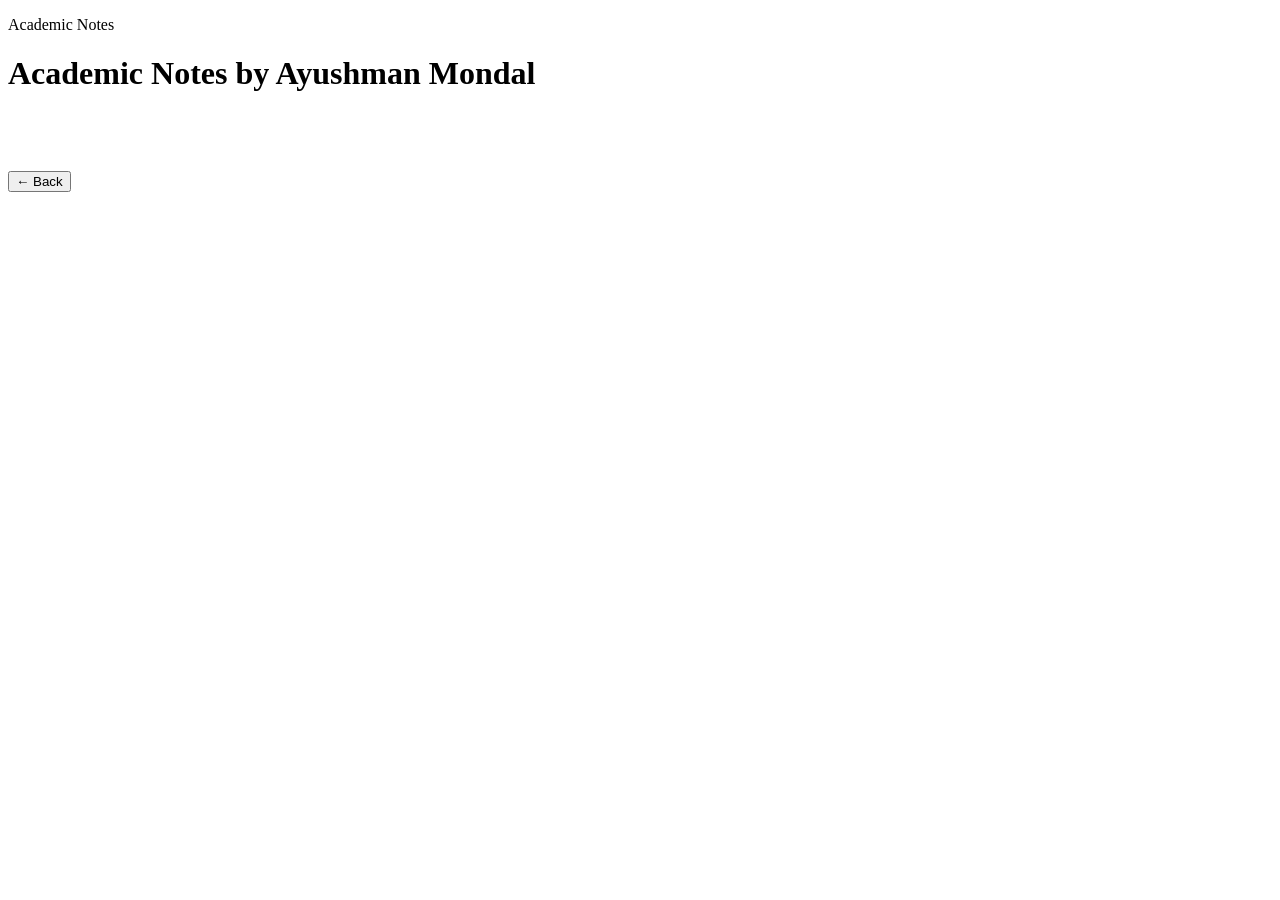
==== index.html @ 39b7a25b "Rename index (12).html to index.html" ====
<!DOCTYPE html>
<html lang="en">
<head>
<meta charset="UTF-8">
<meta name="viewport" content="width=device-width, initial-scale=1.0">
<title>Academic Notes — Ayushman Mondal</title>
<link rel="stylesheet" href="assets/css/style.css">

</head>
<body>

  <!-- HERO -->
  <div class="hero">
    <p class="hero-label">Academic Notes</p>
    <h1>Academic Notes
      <span class="hero-by">by Ayushman Mondal</span>
    </h1>
  </div>

  <!-- WAVE -->
  <div class="wave-wrap">
    <div class="wave-track">
      <!-- Wave 1 -->
      <svg viewBox="0 0 1440 28" preserveAspectRatio="none" xmlns="http://www.w3.org/2000/svg">
        <path fill="none" stroke="#ffffff" stroke-width="1.4"
          d="M0,14 C40,4 80,4 120,14 C160,24 200,24 240,14 C280,4 320,4 360,14
             C400,24 440,24 480,14 C520,4 560,4 600,14 C640,24 680,24 720,14
             C760,4 800,4 840,14 C880,24 920,24 960,14 C1000,4 1040,4 1080,14
             C1120,24 1160,24 1200,14 C1240,4 1280,4 1320,14 C1360,24 1400,24 1440,14"/>
      </svg>
      <!-- Wave 2 (seamless duplicate) -->
      <svg viewBox="0 0 1440 28" preserveAspectRatio="none" xmlns="http://www.w3.org/2000/svg">
        <path fill="none" stroke="#ffffff" stroke-width="1.4"
          d="M0,14 C40,4 80,4 120,14 C160,24 200,24 240,14 C280,4 320,4 360,14
             C400,24 440,24 480,14 C520,4 560,4 600,14 C640,24 680,24 720,14
             C760,4 800,4 840,14 C880,24 920,24 960,14 C1000,4 1040,4 1080,14
             C1120,24 1160,24 1200,14 C1240,4 1280,4 1320,14 C1360,24 1400,24 1440,14"/>
      </svg>
    </div>
  </div>

  <!-- APP -->
  <div class="app">

    <div class="toolbar">
      <button class="back-btn" id="backBtn" onclick="goBack()">&#8592; Back</button>
      <div class="level-title" id="levelTitle"></div>
    </div>

    <div class="breadcrumb" id="breadcrumb"></div>



    <div id="content"></div>
  </div>

<script src="data/site-data.js" defer></script>
<script src="assets/js/app.js" defer></script>

</body>
  </html>
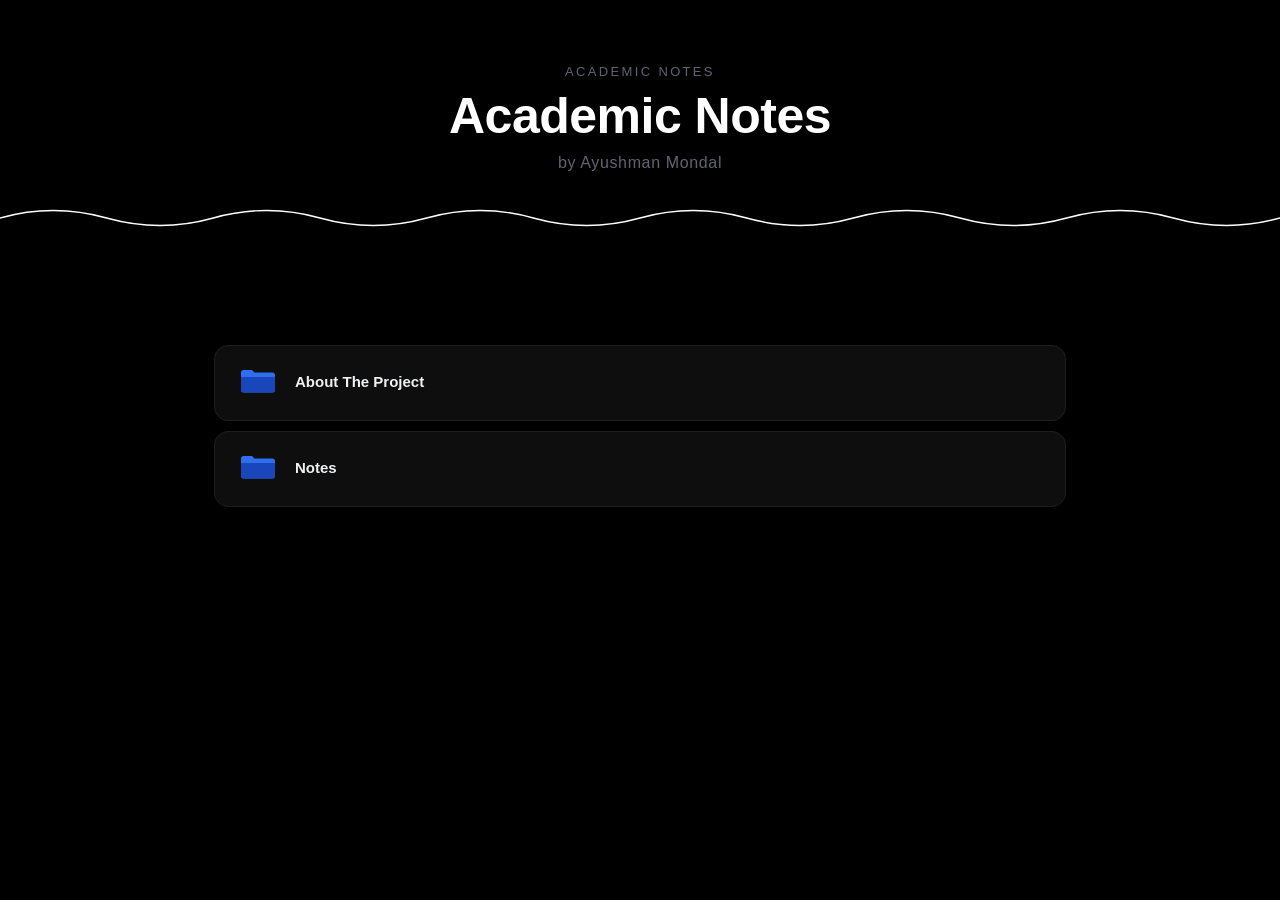
==== commit 09289af8: "Update index.html" ====
--- a/index.html
+++ b/index.html
@@ -5,10 +5,8 @@
 <meta name="viewport" content="width=device-width, initial-scale=1.0">
 <title>Academic Notes — Ayushman Mondal</title>
 <link rel="stylesheet" href="assets/css/style.css">
-
 </head>
 <body>
-
   <!-- HERO -->
   <div class="hero">
     <p class="hero-label">Academic Notes</p>
@@ -54,9 +52,8 @@
     <div id="content"></div>
   </div>
 
-<script src="data/site-data.js" defer></script>
-<script src="assets/js/app.js" defer></script>
 
+<script src="data/site-data.js"></script>
+<script src="assets/js/app.js"></script>
 </body>
-  </html>
-          
+</html>
--- a/assets/css/style.css
+++ b/assets/css/style.css
@@ -0,0 +1,235 @@
+:root{
+    --blue:#4f8cff;
+    --blue-dark:#7db0ff;
+    --bg:#000000;
+    --card:#0e0e0e;
+    --card-border:#1e1e1e;
+    --text:#f0f1f3;
+    --muted:#606470;
+    --muted2:#3a3d45;
+  }
+  *{box-sizing:border-box;-webkit-tap-highlight-color:transparent;}
+  html,body{margin:0;padding:0;}
+  body{
+    font-family:-apple-system,BlinkMacSystemFont,"Segoe UI",Roboto,Helvetica,Arial,sans-serif;
+    background:var(--bg);
+    color:var(--text);
+    min-height:100vh;
+  }
+
+  /* ── HERO ── */
+  .hero{
+    background:#000;
+    padding:64px 24px 0;
+    text-align:center;
+  }
+  .hero-label{
+    font-size:clamp(11px,2vw,13px);
+    letter-spacing:0.18em;
+    text-transform:uppercase;
+    color:var(--muted);
+    margin:0 0 10px;
+    font-weight:500;
+  }
+  .hero h1{
+    margin:0 0 4px;
+    color:#fff;
+    font-size:clamp(26px,5.5vw,50px);
+    font-weight:700;
+    letter-spacing:-0.5px;
+    line-height:1.1;
+  }
+  .hero-by{
+    display:block;
+    font-size:clamp(12px,2.2vw,16px);
+    font-weight:400;
+    color:var(--muted);
+    letter-spacing:0.04em;
+    margin-top:10px;
+  }
+
+  /* ── WAVY LINE ── */
+  .wave-wrap{
+    width:100%;
+    overflow:hidden;
+    line-height:0;
+    background:#000;
+    margin-top:32px;
+  }
+  .wave-track{
+    display:flex;
+    width:200%;
+    animation:waveScroll 11s linear infinite;
+  }
+  .wave-track svg{
+    width:50%;
+    height:28px;
+    flex-shrink:0;
+    display:block;
+  }
+  @keyframes waveScroll{
+    from{transform:translateX(0);}
+    to{transform:translateX(-50%);}
+  }
+
+  /* ── APP SHELL ── */
+  .app{
+    max-width:900px;
+    margin:0 auto;
+    padding:32px 24px 80px;
+  }
+
+  /* ── TOOLBAR ── */
+  .toolbar{
+    display:flex;
+    align-items:center;
+    gap:12px;
+    margin-bottom:22px;
+  }
+  .back-btn{
+    display:inline-flex;
+    align-items:center;
+    gap:6px;
+    background:var(--card);
+    border:1px solid var(--card-border);
+    color:var(--text);
+    padding:9px 18px;
+    border-radius:10px;
+    font-size:13.5px;
+    font-weight:600;
+    cursor:pointer;
+    transition:background .15s, transform .1s, opacity .2s;
+    outline:none;
+    letter-spacing:0.01em;
+  }
+  .back-btn:hover{background:#161616;}
+  .back-btn:active{transform:scale(.97);}
+  .back-btn:disabled{opacity:0;pointer-events:none;}
+  .level-title{
+    font-size:17px;
+    font-weight:700;
+    color:var(--text);
+    white-space:nowrap;
+    overflow:hidden;
+    text-overflow:ellipsis;
+  }
+
+  /* ── BREADCRUMB ── */
+  .breadcrumb{
+    display:flex;
+    flex-wrap:wrap;
+    align-items:center;
+    gap:4px;
+    font-size:13px;
+    color:var(--muted);
+    margin-bottom:24px;
+    user-select:none;
+  }
+  .breadcrumb .crumb{
+    cursor:pointer;
+    padding:3px 7px;
+    border-radius:6px;
+    transition:background .15s, color .15s;
+  }
+  .breadcrumb .crumb:hover{background:#181818;color:var(--text);}
+  .breadcrumb .crumb.current{color:var(--text);font-weight:600;cursor:default;}
+  .breadcrumb .crumb.current:hover{background:none;}
+  .breadcrumb .sep{color:var(--muted2);}
+
+  /* ── GRID ── */
+  .grid{
+    display:flex;
+    flex-direction:column;
+    gap:10px;
+  }
+
+  /* ── ITEM (large horizontal rectangle) ── */
+  .item{
+    background:var(--card);
+    border:1px solid var(--card-border);
+    border-radius:14px;
+    padding:20px 24px;
+    display:flex;
+    flex-direction:row;
+    align-items:center;
+    gap:18px;
+    cursor:pointer;
+    width:100%;
+    transition:transform .15s ease, box-shadow .15s ease, border-color .15s ease, background .15s ease;
+    min-height:76px;
+  }
+  .item:hover{
+    transform:translateY(-2px);
+    box-shadow:0 6px 28px rgba(0,0,0,.55);
+    border-color:#2e2e2e;
+    background:#111;
+  }
+  .item:active{transform:translateY(0);}
+
+  .item-icon{flex-shrink:0;}
+
+  .item-text{
+    display:flex;
+    flex-direction:column;
+    gap:4px;
+    overflow:hidden;
+    flex:1;
+  }
+  .item .name{
+    font-size:15px;
+    font-weight:600;
+    color:var(--text);
+    line-height:1.35;
+    word-break:break-word;
+  }
+  .item .subtitle{
+    font-size:12px;
+    color:var(--muted);
+    line-height:1.3;
+    word-break:break-word;
+  }
+
+  /* disabled */
+  .item.disabled{
+    cursor:not-allowed;
+    opacity:.38;
+  }
+  .item.disabled:hover{transform:none;box-shadow:none;border-color:var(--card-border);background:var(--card);}
+
+  /* ── EMPTY ── */
+  .empty-state{
+    text-align:center;
+    color:var(--muted);
+    font-size:13.5px;
+    padding:80px 20px;
+    opacity:.6;
+  }
+
+  /* ── LINKS ── */
+  .link-panel{
+    display:flex;
+    flex-wrap:wrap;
+    gap:12px;
+    padding:40px 0;
+  }
+  .link-btn{
+    display:inline-flex;
+    align-items:center;
+    gap:8px;
+    background:var(--card);
+    border:1px solid var(--card-border);
+    color:var(--blue-dark);
+    padding:11px 20px;
+    border-radius:10px;
+    font-size:13.5px;
+    font-weight:600;
+    text-decoration:none;
+    transition:background .15s,transform .12s;
+  }
+  .link-btn:hover{background:#111;transform:translateY(-2px);}
+
+  /* ── RESPONSIVE ── */
+  @media(max-width:520px){
+    .item{padding:16px 16px;gap:14px;}
+    .item .name{font-size:14px;}
+  }
